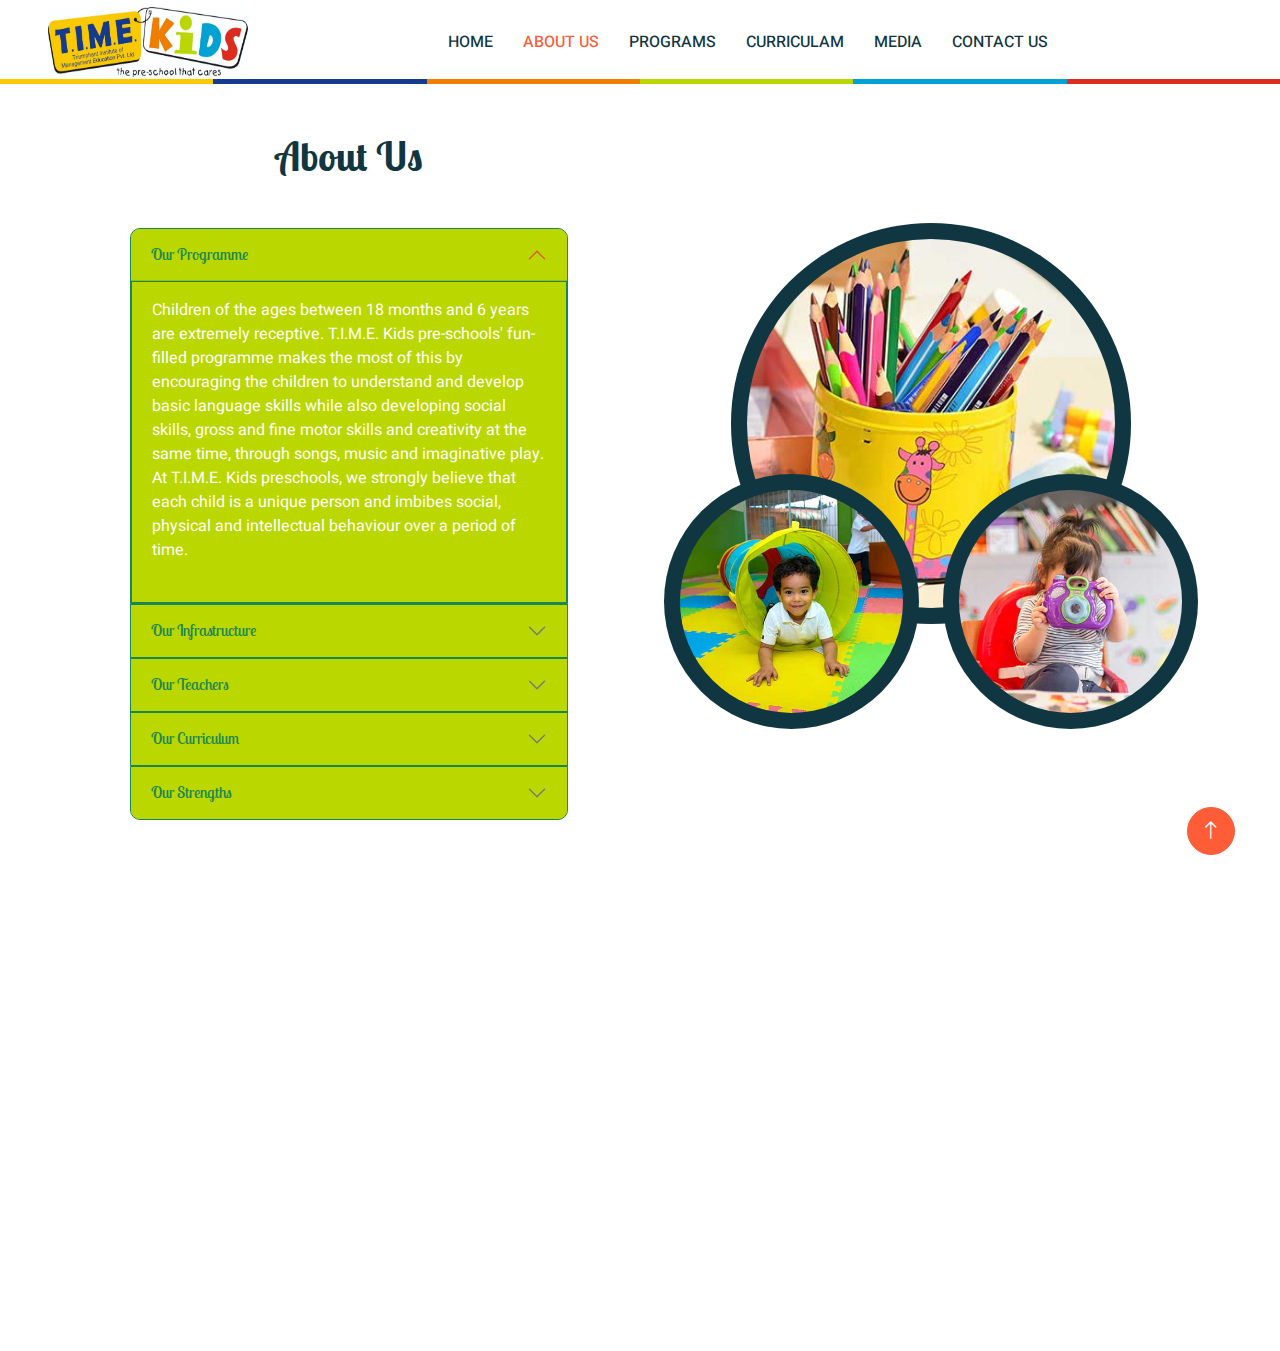
==== about.html @ 0bc4f956 "first commit" ====
<!DOCTYPE html>
<html lang="en">

<head>
    <meta charset="utf-8">
    <title>Time Kids</title>
    <meta content="width=device-width, initial-scale=1.0" name="viewport">
    <meta content="" name="keywords">
    <meta content="" name="description">

    <!-- Favicon -->
    <link href="img/favicon.ico" rel="icon">

    <!-- Google Web Fonts -->
    <link rel="preconnect" href="https://fonts.googleapis.com">
    <link rel="preconnect" href="https://fonts.gstatic.com" crossorigin>
    <link href="https://fonts.googleapis.com/css2?family=Heebo:wght@400;500;600&family=Inter:wght@600&family=Lobster+Two:wght@700&display=swap" rel="stylesheet">
    
    <!-- Icon Font Stylesheet -->
    <link href="https://cdnjs.cloudflare.com/ajax/libs/font-awesome/5.10.0/css/all.min.css" rel="stylesheet">
    <link href="https://cdn.jsdelivr.net/npm/bootstrap-icons@1.4.1/font/bootstrap-icons.css" rel="stylesheet">

    <!-- Libraries Stylesheet -->
    <link href="lib/animate/animate.min.css" rel="stylesheet">
    <link href="lib/owlcarousel/assets/owl.carousel.min.css" rel="stylesheet">

    <!-- Customized Bootstrap Stylesheet -->
    <link href="css/bootstrap.min.css" rel="stylesheet">

    <!-- Template Stylesheet -->
    <link href="css/style.css" rel="stylesheet">
</head>

<body>
    <div class="container-xxl bg-white p-0">
        <!-- Spinner Start -->
        <div id="spinner" class="show bg-white position-fixed translate-middle w-100 vh-100 top-50 start-50 d-flex align-items-center justify-content-center">
            <div class="spinner-border text-primary" style="width: 3rem; height: 3rem;" role="status">
                <span class="sr-only">Loading...</span>
            </div>
        </div>
        <!-- Spinner End -->


        <!-- Navbar Start -->
        <nav class="navbar navbar-expand-lg bg-white navbar-light sticky-top px-4 px-lg-5 py-lg-0" 
        style="border-bottom: 0px solid transparent; 
       background-image: linear-gradient(to right, 
           #fac900 0%, 
           #fac900 16.67%, 
           #153b8e 16.67%, 
           #153b8e 33.34%, 
           #f07e01 33.34%, 
           #f07e01 50%, 
           #bad700 50%, 
           #bad700 66.67%, 
           #00a2d3 66.67%, 
           #00a2d3 83.34%, 
           #dc2c1d 83.34%, 
           #dc2c1d 100%);
       background-size: 100% 5px; 
       background-position: bottom; 
       background-repeat: no-repeat;"
 >
            <a href="index.html" class="navbar-brand">
                <h1 class="m-0 text-primary"><i><img src="./img/images/logo.png" style="height: 70px;width: 200px;"    /></i></h1>
            </a>
            <button type="button" class="navbar-toggler" data-bs-toggle="collapse" data-bs-target="#navbarCollapse">
                <span class="navbar-toggler-icon"></span>
            </button>
            <div class="collapse navbar-collapse" id="navbarCollapse">
                <div class="navbar-nav mx-auto">
                    <a href="index.html" class="nav-item nav-link">HOME</a>
                    <a href="about.html" class="nav-item nav-link active">ABOUT US</a>
                    <a href="appointment.html" class="nav-item nav-link">PROGRAMS</a>
                    <a href="classes.html" class="nav-item nav-link">CURRICULAM</a>
                    <a href="team.html" class="nav-item nav-link">MEDIA</a>
                    <a href="contact.html" class="nav-item nav-link">CONTACT US</a>
                </div>
            </div>
        </nav>
        <!-- Navbar End -->


        <!-- About Start -->
        <div class="container-xxl py-5 bg-white">
            <div class="container">
                <div class="row g-5 align-items-center">
                    <div class="col-lg-6 wow fadeInUp" data-wow-delay="0.1s">
                        <div class="text-center mx-auto mb-5 wow fadeInUp" data-wow-delay="0.1s" style="max-width: 600px;">
                            <h1 class="mb-4">About Us</h1>
                        </div>
                        <div class="container mt-3">
                            <!-- Accordion Section -->
                            <div id="accordion">
                                <!-- Our Programme -->
                                <div class="accordion-item" style="background-color: #bad700;border: 1px solid #198754;">
                                    <h2 class="accordion-header" id="headingProgramme">
                                        <button class="accordion-button" style="background-color: #bad700; color: #198754;" type="button" data-bs-toggle="collapse" data-bs-target="#collapseProgramme" aria-expanded="true" aria-controls="collapseProgramme">
                                            Our Programme
                                        </button>
                                    </h2>
                                    <div id="collapseProgramme" class="accordion-collapse collapse show" style="background-color: #bad700;border: 1px solid #198754;" aria-labelledby="headingProgramme" data-bs-parent="#accordion">
                                        <div class="accordion-body text-white">
                                            Children of the ages between 18 months and 6 years are extremely receptive. T.I.M.E. Kids pre-schools' fun-filled programme makes the most of this by encouraging the children to understand and develop basic language skills while also developing social skills, gross and fine motor skills and creativity at the same time, through songs, music and imaginative play. At T.I.M.E. Kids preschools, we strongly believe that each child is a unique person and imbibes social, physical and intellectual behaviour over a period of time.                                            <br><br>
                                            <!-- <div class="text-center">
                                                <img src="img/classes-1.jpg" alt="Programme Image" class="img-fluid rounded" style="max-width: 100%; height: auto;">
                                            </div> -->
                                        </div>
                                    </div>
                                </div>
                        
                                <!-- Our Infrastructure -->
                                <div class="accordion-item" style="background-color: #bad700;border: 1px solid #198754;">
                                    <h2 class="accordion-header" id="headingOne">
                                        <button class="accordion-button collapsed" style="background-color: #bad700; color: #198754;" type="button" data-bs-toggle="collapse" data-bs-target="#collapseOne" aria-expanded="false" aria-controls="collapseOne">
                                            Our Infrastructure
                                        </button>
                                    </h2>
                                    <div id="collapseOne" class="accordion-collapse collapse" style="background-color: #bad700;border: 1px solid #198754;" aria-labelledby="headingOne" data-bs-parent="#accordion">
                                        <div class="accordion-body text-white">
                                            <strong> INFRASTRUCTURE - A BIRD'S-EYE VIEW </strong>
                                            <br></br>
                                            Infrastructure at our play schools has been specially designed to suit the young, bouncy and eager preschoolers, keeping in mind their inquisitive and explorative nature. The arrangements at our play schools promote learning through, and with, fun and cheer. The bright facade of our play school buildings and the clean, colorful interiors combine in creating the perfect atmosphere for the children to 'react' in and pick up the basic skills. At our play schools, there are no formal classrooms, just thematic rooms like an aqua room, audio-visual room, art and craft room and so on. The role play room is particularly useful in enhancing life skills in small children. The rooms are well stocked, with non-toxic toys and equipment, as per the theme and learning objective of each particular room. The outdoor play area at our play schools include a splash pool and a mud pit, prime examples of 'learn while you have fun'. Children learn to co-exist and share, as well as to enhance gross motor skills thereby making this an ideal fun learning place for the children.                                        </div>
                                    </div>
                                </div>
                        
                                <!-- Our Teachers -->
                                <div class="accordion-item" style="background-color: #bad700;border: 1px solid #198754;">
                                    <h2 class="accordion-header" id="headingTwo">
                                        <button class="accordion-button collapsed" style="background-color: #bad700; color: #198754;" type="button" data-bs-toggle="collapse" data-bs-target="#collapseTwo" aria-expanded="false" aria-controls="collapseTwo">
                                            Our Teachers
                                        </button>
                                    </h2>
                                    <div id="collapseTwo" class="accordion-collapse collapse" style="background-color: #bad700;border: 1px solid #198754;" aria-labelledby="headingTwo" data-bs-parent="#accordion">
                                        <div class="accordion-body text-white">
                                            Teachers and care givers at our play schools are dedicated, experienced and motivated to provide all-round development to the child. They embrace the view that each child is a unique person with an individual pattern and timing of social, emotional, physical, and intellectual development.                                        </div>
                                    </div>
                                </div>
                        
                                <!-- Our Curriculum -->
                                <div class="accordion-item" style="background-color: #bad700;border: 1px solid #198754;">
                                    <h2 class="accordion-header" id="headingThree">
                                        <button class="accordion-button collapsed" style="background-color: #bad700; color: #198754;" type="button" data-bs-toggle="collapse" data-bs-target="#collapseThree" aria-expanded="false" aria-controls="collapseThree">
                                            Our Curriculum
                                        </button>
                                    </h2>
                                    <div id="collapseThree" class="accordion-collapse collapse" style="background-color: #bad700;border: 1px solid #198754;" aria-labelledby="headingThree" data-bs-parent="#accordion">
                                        <div class="accordion-body text-white">
                                            The curriculum and activities at T.I.M.E. Kids have been designed to develop inquiring minds and healthy bodies. These include:
                                            <br></br>
                                            <strong> Sensorial activities: </strong> encourage children to use their senses to explore the world around them. Fake Watches Swiss Replica Watches Patek Philippe Replica
                                            <br></br>
                                            <strong> Language Concepts: </strong> help children develop a love for books and reading and develop pre-writing and writing skills through the use of stories and themes.
                                            <br></br>
                                            <strong> Numerical Concepts: </strong> which are taught through a hands-on, practical approach so that fundamental concepts are properly understood. Play-based learning activities: such as dramatic play, creative play and play with sand and water.
                                            <br></br>
                                            <strong> Science and nature studies: </strong> provide children with an opportunity to make their own investigations and carry out simple experiments. Replica Patek Philippe replica watches replica watches
                                            <br></br>
                                            <strong> Creative activities: </strong> help our students develop their creative side through different art and craft media, through music and drama. Physical development activities: help in the development of strength, balance, stamina and co-ordination.                                        </div>
                                    </div>
                                </div>
                        
                                <!-- Our Strengths -->
                                <div class="accordion-item" style="background-color: #bad700;border: 1px solid #198754;">
                                    <h2 class="accordion-header" id="headingFour">
                                        <button class="accordion-button collapsed" style="background-color: #bad700; color: #198754;" type="button" data-bs-toggle="collapse" data-bs-target="#collapseFour" aria-expanded="false" aria-controls="collapseFour">
                                            Our Strengths
                                        </button>
                                    </h2>
                                    <div id="collapseFour" class="accordion-collapse collapse" style="background-color: #bad700;border: 1px solid #198754;" aria-labelledby="headingFour" data-bs-parent="#accordion">
                                        <div class="accordion-body text-white">
                                            <ul>
                                                <li>All learning activities at our pre-schools are presented through play</li>
                                                <li>Trained and motivated teachers and other personnel</li>
                                                <li>Safe and fun-filled environment</li>
                                                <li>Educational aids and play equipment of international quality</li>
                                                <li>Comprehensive orientation of teachers to maintain standard teaching methodology at all our pre-schools</li>
                                                <li>Periodic inspection of hygiene and safety and personnel at each pre-school centre</li>
                                                <li>Pleasant indoors</li>
                                                <li>Large outdoors</li>
                                                <li>Provision for transfer of a student from one pre-school centre to another within the city</li>
                                                <li>Our pre-school centers to open in major cities across India</li>
                                            </ul>
                                            <strong> Our GOAL at T.I.M.E. Kids pre-schools is to provide interaction and experiences to help kids to: </strong>
                                            <ul>
                                                <li>Develop socially, emotionally, physically, and cognitively</li>
                                                <li>Develop problem-solving skills</li>
                                                <li>Develop conflict resolution skills</li>
                                                <li>Be a responsible member of the community</li>
                                            </ul>                                              
                                        </div>
                                    </div>
                                </div>
                            </div>
                        </div>                        
                    </div>
                    <div class="col-lg-6 about-img wow fadeInUp" data-wow-delay="0.5s">
                        <div class="row">
                            <div class="col-12 text-center">
                                <img class="img-fluid w-75 rounded-circle bg-dark p-3" src="img/classes-1.jpg" alt="">
                            </div>
                            <div class="col-6 text-start" style="margin-top: -150px;">
                                <img class="img-fluid w-100 rounded-circle bg-dark p-3" src="img/about-2.jpg" alt="">
                            </div>
                            <div class="col-6 text-end" style="margin-top: -150px;">
                                <img class="img-fluid w-100 rounded-circle bg-dark p-3" src="img/about-3.jpg" alt="">
                            </div>
                        </div>
                    </div>
                </div>
            </div>
        </div>
        <!-- About End -->


        <!-- Footer Start -->
        <div class="container-fluid bg-dark text-white-50 footer pt-5 mt-5 wow fadeIn" data-wow-delay="0.1s">
            <div class="container py-5">
                <div class="row g-9">
                    <div class="col-lg-5 col-md-6">
                        <h3 class="text-white mb-4">Get In Touch</h3>
                        <p class="mb-2"><i class="fa fa-map-marker-alt me-3"></i>D.No 2/724, MM Nagar, Mookandapalli</p>
                        <p class="mb-2"><i class="fa fa-phone-alt me-3"></i>+91 9952611511</p>
                        <p class="mb-2"><i class="fa fa-envelope me-3"></i>timekidsmathigiri@gmail.com</p>
                        <div class="d-flex pt-2">
                            <a class="btn btn-outline-light btn-social" href=""><i class="fab fa-twitter"></i></a>
                            <a class="btn btn-outline-light btn-social" href=""><i class="fab fa-facebook-f"></i></a>
                            <a class="btn btn-outline-light btn-social" href=""><i class="fab fa-youtube"></i></a>
                            <a class="btn btn-outline-light btn-social" href=""><i class="fab fa-linkedin-in"></i></a>
                        </div>
                    </div>
                    <div class="col-lg-3 col-md-6">
                        <h3 class="text-white mb-4">Quick Links</h3>
                        <a class="btn btn-link text-white-50" href="">About Us</a>
                        <a class="btn btn-link text-white-50" href="">Contact Us</a>
                        <a class="btn btn-link text-white-50" href="">Our Services</a>
                        <a class="btn btn-link text-white-50" href="">Privacy Policy</a>
                        <a class="btn btn-link text-white-50" href="">Terms & Condition</a>
                    </div>
                    <div class="col-lg-3 col-md-6">
                        <h3 class="text-white mb-4">Photo Gallery</h3>
                        <div class="row g-2 pt-2">
                            <div class="col-4">
                                <img class="img-fluid rounded bg-light p-1" src="img/images/photo1.png" alt="">
                            </div>
                            <div class="col-4">
                                <img class="img-fluid rounded bg-light p-1" src="img/images/photo2.png" alt="">
                            </div>
                            <div class="col-4">
                                <img class="img-fluid rounded bg-light p-1" src="img/images/photo3.png" alt="">
                            </div>
                            <div class="col-4">
                                <img class="img-fluid rounded bg-light p-1" src="img/images/photo4.png" alt="">
                            </div>
                            <div class="col-4">
                                <img class="img-fluid rounded bg-light p-1" src="img/images/photo5.png" alt="">
                            </div>
                            <div class="col-4">
                                <img class="img-fluid rounded bg-light p-1" src="img/images/photo6.jpg" alt="">
                            </div>
                        </div>
                    </div>
                </div>
            </div>
            <div class="container">
                <div class="copyright">
                    <div class="row">
                        <div class="col-md-6 text-center text-md-start mb-3 mb-md-0">
                            &copy; <a class="border-bottom" href="#">Time Kids</a>, All Right Reserved. 
                        </div>
                    </div>
                </div>
            </div>
        </div>
        <!-- Footer End -->


        <!-- Back to Top -->
        <a href="#" class="btn btn-lg btn-primary btn-lg-square back-to-top"><i class="bi bi-arrow-up"></i></a>
    </div>

    <!-- JavaScript Libraries -->
    <script src="https://code.jquery.com/jquery-3.4.1.min.js"></script>
    <script src="https://cdn.jsdelivr.net/npm/bootstrap@5.0.0/dist/js/bootstrap.bundle.min.js"></script>
    <script src="lib/wow/wow.min.js"></script>
    <script src="lib/easing/easing.min.js"></script>
    <script src="lib/waypoints/waypoints.min.js"></script>
    <script src="lib/owlcarousel/owl.carousel.min.js"></script>
    <script src="https://cdn.jsdelivr.net/npm/@popperjs/core@2.9.2/dist/umd/popper.min.js"></script>
    <script src="https://cdn.jsdelivr.net/npm/bootstrap@5.1.3/dist/js/bootstrap.min.js"></script>


    <!-- Template Javascript -->
    <script src="js/main.js"></script>
    <script>
        function toggleContent() {
        const additionalContent = document.getElementById('additionalContent');
        const button = document.getElementById('viewMoreButton');

        // Check if the additional content is currently hidden
        if (additionalContent.classList.contains('hidden')) {
            additionalContent.classList.remove('hidden'); // Show the content
            button.textContent = 'View Less'; // Change button text
        } else {
            additionalContent.classList.add('hidden'); // Hide the content
            button.textContent = 'View More'; // Change button text
        }
    }
    </script>
</body>

</html>
---- css/style.css ----
/********** Template CSS **********/
:root {
    --primary: #FE5D37;
    --light: #FFF5F3;
    --dark: #103741;
}

.back-to-top {
    position: fixed;
    display: none;
    right: 45px;
    bottom: 45px;
    z-index: 99;
}



.hidden {
    display: none;
}


.video-gallery-container {
    max-width: 1200px;
    margin: 0 auto;
    padding: 20px;
    text-align: center;
    background-color: #ffe8a1; /* Light yellow background */
    border-radius: 12px;
    border: 5px solid #f39c12; /* Fun orange border */
    box-shadow: 0 8px 16px rgba(0, 0, 0, 0.1); /* Slight shadow to make it pop */
}



.video-gallery-containerr {
    max-width: 1200px;
    margin: 0 auto;
    padding: 20px;
    text-align: center;
    background-color:#153b8e;
    border-radius: 12px;
    border: 5px solid #3498db;
    box-shadow: 0 8px 16px rgba(0, 0, 0, 0.1);
}

.video-gallery-container h2 {
    font-size: 2.5rem;
    color: #e74c3c; /* Bold red title */
    margin-bottom: 20px;
    text-shadow: 2px 2px 4px rgba(0, 0, 0, 0.1); /* Subtle text shadow */
}

.video-grid {
    display: grid;
    grid-template-columns: repeat(auto-fit, minmax(250px, 1fr));
    gap: 20px;
    margin-top: 20px;
}

.video-item {
    position: relative;
    background-color: #ecf0f1; /* Light gray background for each video */
    border-radius: 12px;
    border: 5px solid #3498db; /* Fun blue border */
    box-shadow: 0 6px 12px rgba(0, 0, 0, 0.2); /* Slight shadow */
    transition: transform 0.3s ease, background-color 0.3s ease;
}

.video-item:hover {
    transform: scale(1.05);
    background-color: #e67e22; /* Orange background on hover */
    border-color: #e74c3c; /* Change border to red on hover */
}

video {
    width: 100%;
    height: auto; /* Ensures the height adjusts based on the video */
    display: block;
    border-radius: 8px;
    border: 3px solid #2ecc71; /* Green border around videos */
}

@media (max-width: 768px) {
    .video-grid {
        grid-template-columns: 1fr; /* Single column on smaller screens */
    }
}

@media (max-width: 480px) {
    .video-gallery-container h2 {
        font-size: 1.8rem;
    }
}


.nursery-section {
    background-image: url('../img/images/homebgg.jpeg');
    background-size: cover;
    background-position: center;
    background-repeat: no-repeat;
    display: flex;
    align-items: center;
    justify-content: flex-start;
    padding: 40px;
    height: 400px;
    border-radius: 10px;
    position: relative;
    color: white;
    text-shadow: 1px 1px 2px rgba(0, 0, 0, 0.8);
}

.content {
    max-width: 400px;
    background-color: rgba(0, 0, 0, 0.5);
    padding: 20px;
    border-radius: 10px;
}

.content h1 {
    font-size: 2.5rem;
    font-weight: bold;
    margin-bottom: 10px;
}

.content p {
    font-size: 1.2rem;
    margin-bottom: 20px;
}

.learn-more-btn {
    background-color: #F2675B;
    color: white;
    padding: 10px 20px;
    text-decoration: none;
    border-radius: 5px;
    font-size: 1.2rem;
}

/* Responsive styling */
@media (max-width: 768px) {
    .nursery-section {
        height: auto;
        padding: 20px;
    }

    .content h1 {
        font-size: 2rem;
    }

    .content p {
        font-size: 1rem;
    }

    .learn-more-btn {
        font-size: 1rem;
    }
}
@media (max-width: 768px) {
    .accordion-button {
        font-size: 1.1rem;
    }

    .col-lg-8, .col-lg-4 {
        text-align: center;
    }

    h1 {
        font-size: 1.8rem;
    }

    p {
        font-size: 1rem;
    }

    img {
        margin: 0 auto;
    }
}

.responsive-media-container {
    display: flex;
    flex-wrap: wrap;
    justify-content: center;
    align-items: stretch; /* Ensure both items have the same height */
    margin: 20px;
}

.media-item {
    flex: 1 1 50%; /* Default to 50% width on larger screens */
    padding: 10px;
}

.media-item img, 
.media-item video {
    width: 100%;
    height: 100%; /* Make them occupy the same height */
    object-fit: cover; /* Ensure aspect ratio is maintained */
    border-radius: 8px; /* Rounded corners for a polished look */
}

/* Responsive layout for mobile view */
@media (max-width: 768px) {
    .responsive-media-container {
        flex-direction: column; /* Stack items vertically */
    }

    .media-item {
        flex: 1 1 100%; /* Allow full width on mobile */
    }

    .media-item img, 
    .media-item video {
        height: auto; /* Allow natural height for mobile view */
    }
}

/*** Spinner ***/
#spinner {
    opacity: 0;
    visibility: hidden;
    transition: opacity .5s ease-out, visibility 0s linear .5s;
    z-index: 99999;
}

#spinner.show {
    transition: opacity .5s ease-out, visibility 0s linear 0s;
    visibility: visible;
    opacity: 1;
}


/*** Button ***/
.btn {
    font-weight: 500;
    transition: .5s;
}

.btn.btn-primary {
    color: #FFFFFF;
}

.btn-square {
    width: 38px;
    height: 38px;
}

.btn-sm-square {
    width: 32px;
    height: 32px;
}

.btn-lg-square {
    width: 48px;
    height: 48px;
}

.btn-square,
.btn-sm-square,
.btn-lg-square {
    padding: 0;
    display: flex;
    align-items: center;
    justify-content: center;
    font-weight: normal;
    border-radius: 50px;
}


/*** Heading ***/
h1,
h2,
h3,
h4,
.h1,
.h2,
.h3,
.h4,
.display-1,
.display-2,
.display-3,
.display-4,
.display-5,
.display-6 {
    font-family: 'Lobster Two', cursive;
    font-weight: 700;
}

h5,
h6,
.h5,
.h6 {
    font-weight: 600;
}

.font-secondary {
    font-family: 'Lobster Two', cursive;
}


/*** Navbar ***/
.navbar .navbar-nav .nav-link {
    padding: 30px 15px;
    color: var(--dark);
    font-weight: 500;
    outline: none;
}

.navbar .navbar-nav .nav-link:hover,
.navbar .navbar-nav .nav-link.active {
    color: var(--primary);
}

.navbar.sticky-top {
    top: -100px;
    transition: .5s;
}

.navbar .dropdown-toggle::after {
    border: none;
    content: "\f107";
    font-family: "Font Awesome 5 Free";
    font-weight: 900;
    vertical-align: middle;
    margin-left: 5px;
    transition: .5s;
}

.navbar .dropdown-toggle[aria-expanded=true]::after {
    transform: rotate(-180deg);
}

@media (max-width: 991.98px) {
    .navbar .navbar-nav .nav-link  {
        margin-right: 0;
        padding: 10px 0;
    }

    .navbar .navbar-nav {
        margin-top: 15px;
        border-top: 1px solid #EEEEEE;
    }
}

@media (min-width: 992px) {
    .navbar .nav-item .dropdown-menu {
        display: block;
        top: calc(100% - 15px);
        margin-top: 0;
        opacity: 0;
        visibility: hidden;
        transition: .5s;
        
    }

    .navbar .nav-item:hover .dropdown-menu {
        top: 100%;
        visibility: visible;
        transition: .5s;
        opacity: 1;
    }
}


/*** Header ***/
.header-carousel::before,
.header-carousel::after,
.page-header::before,
.page-header::after {
    position: absolute;
    content: "";
    width: 100%;
    height: 10px;
    top: 0;
    left: 0;
    background: url(../img/bg-header-top.png) center center repeat-x;
    z-index: 1;
}

.header-carousel::after,
.page-header::after {
    height: 19px;
    top: auto;
    bottom: 0;
    background: url(../img/bg-header-bottom.png) center center repeat-x;
}

@media (max-width: 768px) {
    .header-carousel .owl-carousel-item {
        position: relative;
        min-height: 500px;
    }
    
    .header-carousel .owl-carousel-item img {
        position: absolute;
        width: 100%;
        height: 100%;
        object-fit: cover;
    }

    .header-carousel .owl-carousel-item p {
        font-size: 16px !important;
        font-weight: 400 !important;
    }

    .header-carousel .owl-carousel-item h1 {
        font-size: 30px;
        font-weight: 600;
    }
}

.header-carousel .owl-nav {
    position: absolute;
    top: 50%;
    right: 8%;
    transform: translateY(-50%);
    display: flex;
    flex-direction: column;
}

.header-carousel .owl-nav .owl-prev,
.header-carousel .owl-nav .owl-next {
    margin: 7px 0;
    width: 45px;
    height: 45px;
    display: flex;
    align-items: center;
    justify-content: center;
    color: #FFFFFF;
    background: transparent;
    border: 1px solid #FFFFFF;
    border-radius: 45px;
    font-size: 22px;
    transition: .5s;
}



/*** Facility ***/
.facility-item .facility-icon {
    position: relative;
    margin: 0 auto;
    width: 100px;
    height: 100px;
    border-radius: 100px;
    display: flex;
    align-items: center;
    justify-content: center;
}

.facility-item .facility-icon::before {
    position: absolute;
    content: "";
    width: 100%;
    height: 100%;
    top: 0;
    left: 0;
    transition: .5s;
    z-index: 1;
}

.facility-item .facility-icon span {
    position: absolute;
    content: "";
    width: 15px;
    height: 30px;
    top: 0;
    left: 0;
    border-radius: 50%;
}

.facility-item .facility-icon span:last-child {
    left: auto;
    right: 0;
}

.facility-item .facility-icon i {
    position: relative;
    z-index: 2;
}

.facility-item .facility-text {
    position: relative;
    min-height: 250px;
    padding: 30px;
    border-radius: 100%;
    display: flex;
    text-align: center;
    justify-content: center;
    flex-direction: column;
}

.facility-item .facility-text::before {
    position: absolute;
    content: "";
    width: 100%;
    height: 100%;
    top: 0;
    left: 0;
    transition: .5s;
    z-index: 1;
}

.facility-item .facility-text * {
    position: relative;
    z-index: 2;
}

.facility-item:hover .facility-icon::before,
.facility-item:hover .facility-text::before {
    background: transparent;
}

.facility-item * {
    transition: .5s;
}

.facility-item:hover * {
    color: #FFFFFF !important;
}


/*** About ***/
.about-img img {
    transition: .5s;
}

.about-img img:hover {
    background: var(--primary) !important;
}


/*** Classes ***/
.classes-item {
    transition: .5s;
}

.classes-item:hover {
    margin-top: -10px;
}


/*** Team ***/
.team-item .team-text {
    position: absolute;
    width: 250px;
    height: 250px;
    bottom: 0;
    right: 0;
    display: flex;
    align-items: center;
    justify-content: center;
    flex-direction: column;
    background: #FFFFFF;
    border: 17px solid var(--light);
    border-radius: 250px;
    transition: .5s;
}

.team-item:hover .team-text {
    border-color: var(--primary);
}


/*** Testimonial ***/
.testimonial-carousel {
    padding-left: 1.5rem;
    padding-right: 1.5rem;
}

@media (min-width: 576px) {
    .testimonial-carousel {
        padding-left: 4rem;
        padding-right: 4rem;
    }
}

.testimonial-carousel .testimonial-item .border {
    border: 1px dashed rgba(0, 185, 142, .3) !important;
}

.testimonial-carousel .owl-nav {
    position: absolute;
    width: 100%;
    height: 45px;
    top: 50%;
    left: 0;
    transform: translateY(-50%);
    display: flex;
    justify-content: space-between;
    z-index: 1;
}

.testimonial-carousel .owl-nav .owl-prev,
.testimonial-carousel .owl-nav .owl-next {
    position: relative;
    width: 45px;
    height: 45px;
    display: flex;
    align-items: center;
    justify-content: center;
    color: #FFFFFF;
    background: var(--primary);
    border-radius: 45px;
    font-size: 20px;
    transition: .5s;
}

.testimonial-carousel .owl-nav .owl-prev:hover,
.testimonial-carousel .owl-nav .owl-next:hover {
    background: var(--dark);
}


/*** Footer ***/
.footer .btn.btn-social {
    margin-right: 5px;
    width: 45px;
    height: 45px;
    display: flex;
    align-items: center;
    justify-content: center;
    color: #FFFFFF;
    border: 1px solid rgba(255,255,255,0.5);
    border-radius: 45px;
    transition: .3s;
}

.footer .btn.btn-social:hover {
    border-color: var(--primary);
    background: var(--primary);
}

.footer .btn.btn-link {
    display: block;
    margin-bottom: 5px;
    padding: 0;
    text-align: left;
    font-size: 16px;
    font-weight: normal;
    text-transform: capitalize;
    transition: .3s;
}

.footer .btn.btn-link::before {
    position: relative;
    content: "\f105";
    font-family: "Font Awesome 5 Free";
    font-weight: 900;
    margin-right: 10px;
}

.footer .btn.btn-link:hover {
    color: var(--primary) !important;
    letter-spacing: 1px;
    box-shadow: none;
}

.footer .form-control {
    border-color: rgba(255,255,255,0.5);
}

.footer .copyright {
    padding: 25px 0;
    font-size: 15px;
    border-top: 1px solid rgba(256, 256, 256, .1);
}

.footer .copyright a {
    color: #FFFFFF;
}

.footer .footer-menu a {
    margin-right: 15px;
    padding-right: 15px;
    border-right: 1px solid rgba(255, 255, 255, .1);
}

.footer .copyright a:hover,
.footer .footer-menu a:hover {
    color: var(--primary) !important;
}

.footer .footer-menu a:last-child {
    margin-right: 0;
    padding-right: 0;
    border-right: none;
}
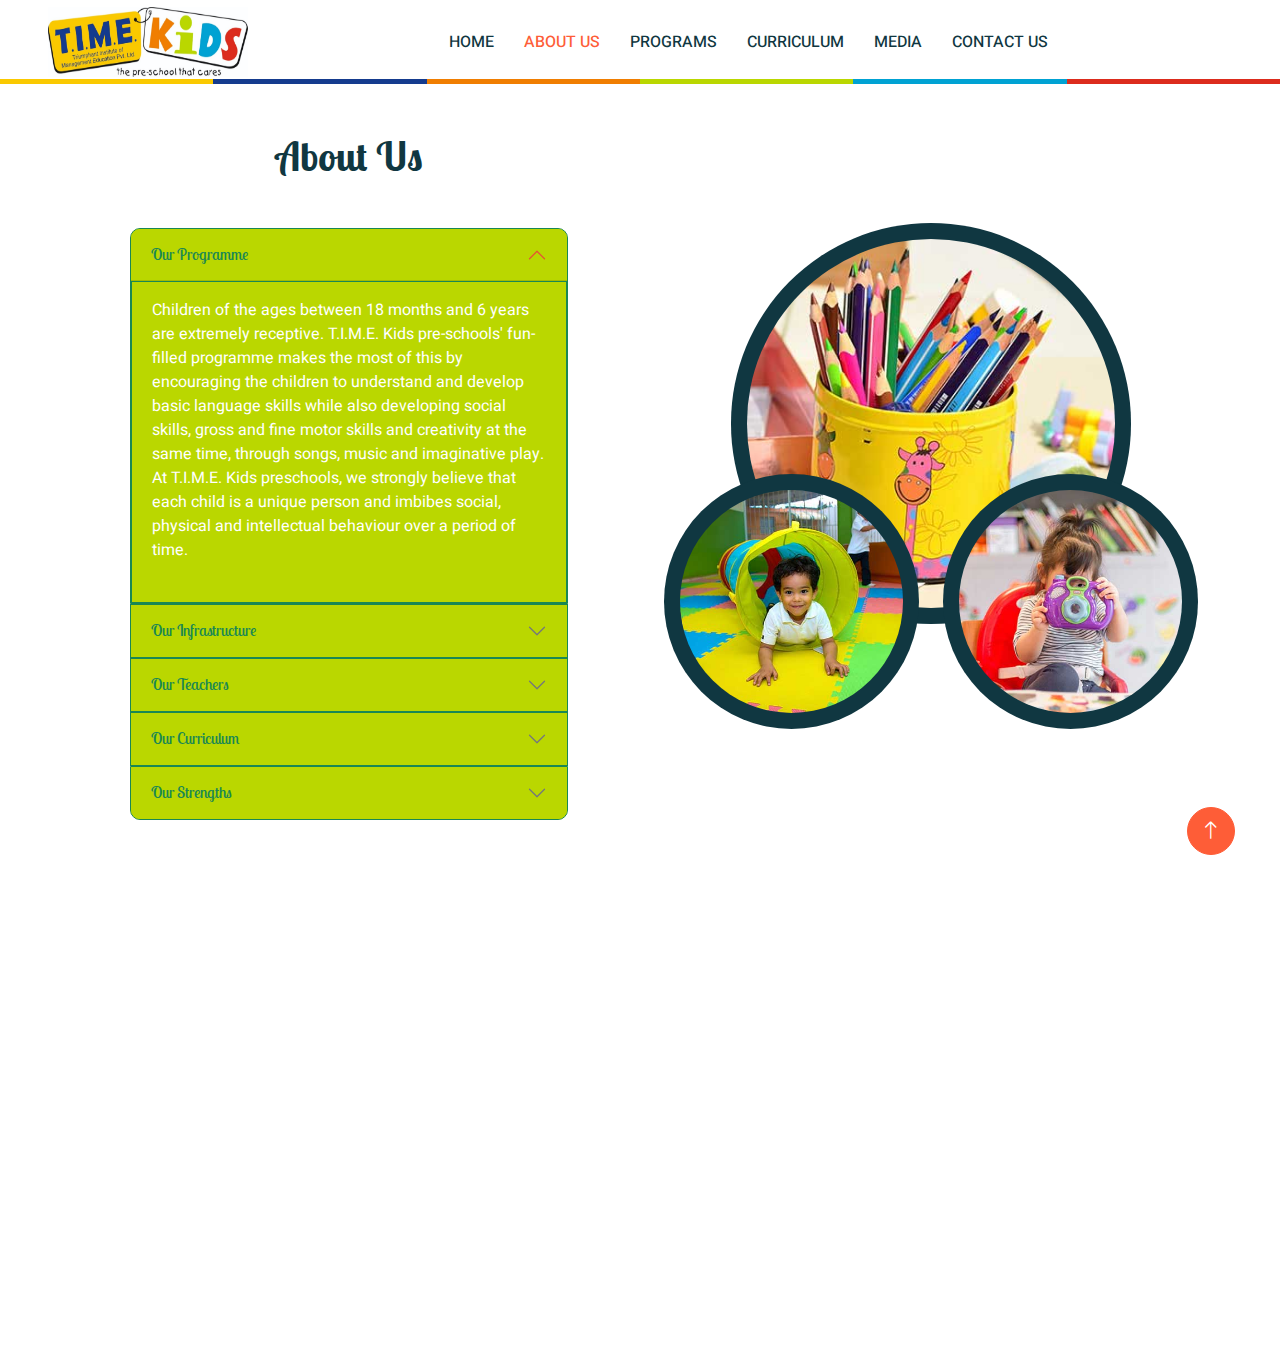
==== commit 0e359b61: "first commit" ====
--- a/about.html
+++ b/about.html
@@ -73,7 +73,7 @@
                     <a href="index.html" class="nav-item nav-link">HOME</a>
                     <a href="about.html" class="nav-item nav-link active">ABOUT US</a>
                     <a href="appointment.html" class="nav-item nav-link">PROGRAMS</a>
-                    <a href="classes.html" class="nav-item nav-link">CURRICULAM</a>
+                    <a href="classes.html" class="nav-item nav-link">CURRICULUM</a>
                     <a href="team.html" class="nav-item nav-link">MEDIA</a>
                     <a href="contact.html" class="nav-item nav-link">CONTACT US</a>
                 </div>
@@ -232,11 +232,11 @@
                     </div>
                     <div class="col-lg-3 col-md-6">
                         <h3 class="text-white mb-4">Quick Links</h3>
-                        <a class="btn btn-link text-white-50" href="">About Us</a>
-                        <a class="btn btn-link text-white-50" href="">Contact Us</a>
-                        <a class="btn btn-link text-white-50" href="">Our Services</a>
-                        <a class="btn btn-link text-white-50" href="">Privacy Policy</a>
-                        <a class="btn btn-link text-white-50" href="">Terms & Condition</a>
+                        <a class="btn btn-link text-white-50" href="about.html">About Us</a>
+                        <a class="btn btn-link text-white-50" href="contact.html">Contact Us</a>
+                        <a class="btn btn-link text-white-50" href="appointment.html">Our Programs</a>
+                        <a class="btn btn-link text-white-50" href="classes.html">Our Curriculam</a>
+                        <a class="btn btn-link text-white-50" href="team.html">Our Media</a>
                     </div>
                     <div class="col-lg-3 col-md-6">
                         <h3 class="text-white mb-4">Photo Gallery</h3>
@@ -267,7 +267,7 @@
                 <div class="copyright">
                     <div class="row">
                         <div class="col-md-6 text-center text-md-start mb-3 mb-md-0">
-                            &copy; <a class="border-bottom" href="#">Time Kids</a>, All Right Reserved. 
+                            &copy; <a class="border-bottom" href="#">Time Kids</a>, All Right Reserved. <span id="currentYear"></span>
                         </div>
                     </div>
                 </div>
@@ -308,6 +308,9 @@
         }
     }
     </script>
+    <script>
+        document.getElementById('currentYear').textContent = new Date().getFullYear();
+    </script>
 </body>
 
 </html>--- a/css/style.css
+++ b/css/style.css
@@ -19,6 +19,46 @@
     display: none;
 }
 
+.nav-text {
+    position: relative;
+    display: inline-block;
+    padding-bottom: 2px;
+}
+
+.nav-text::before {
+    content: "";
+    position: absolute;
+    width: 25%;
+    height: 2px;
+    bottom: 0;
+    left: 0;
+    background-color: currentColor;
+    transition: width 0.3s ease-in-out;
+}
+
+.nav-item:hover .nav-text::before {
+    width: 100%;
+}
+
+.nav-item.active .nav-text::before {
+    width: 100%;
+}
+
+.whatsapp-icon {
+    position: fixed;
+    bottom: 40px;
+    right: 110px;
+    width: 60px;
+    height: 60px;
+    z-index: 1000;
+}
+
+.whatsapp-icon img {
+    width: 100%;
+    height: 100%;
+    border-radius: 50%;
+    box-shadow: 0px 4px 8px rgba(0, 0, 0, 0.2);
+}
 
 .video-gallery-container {
     max-width: 1200px;
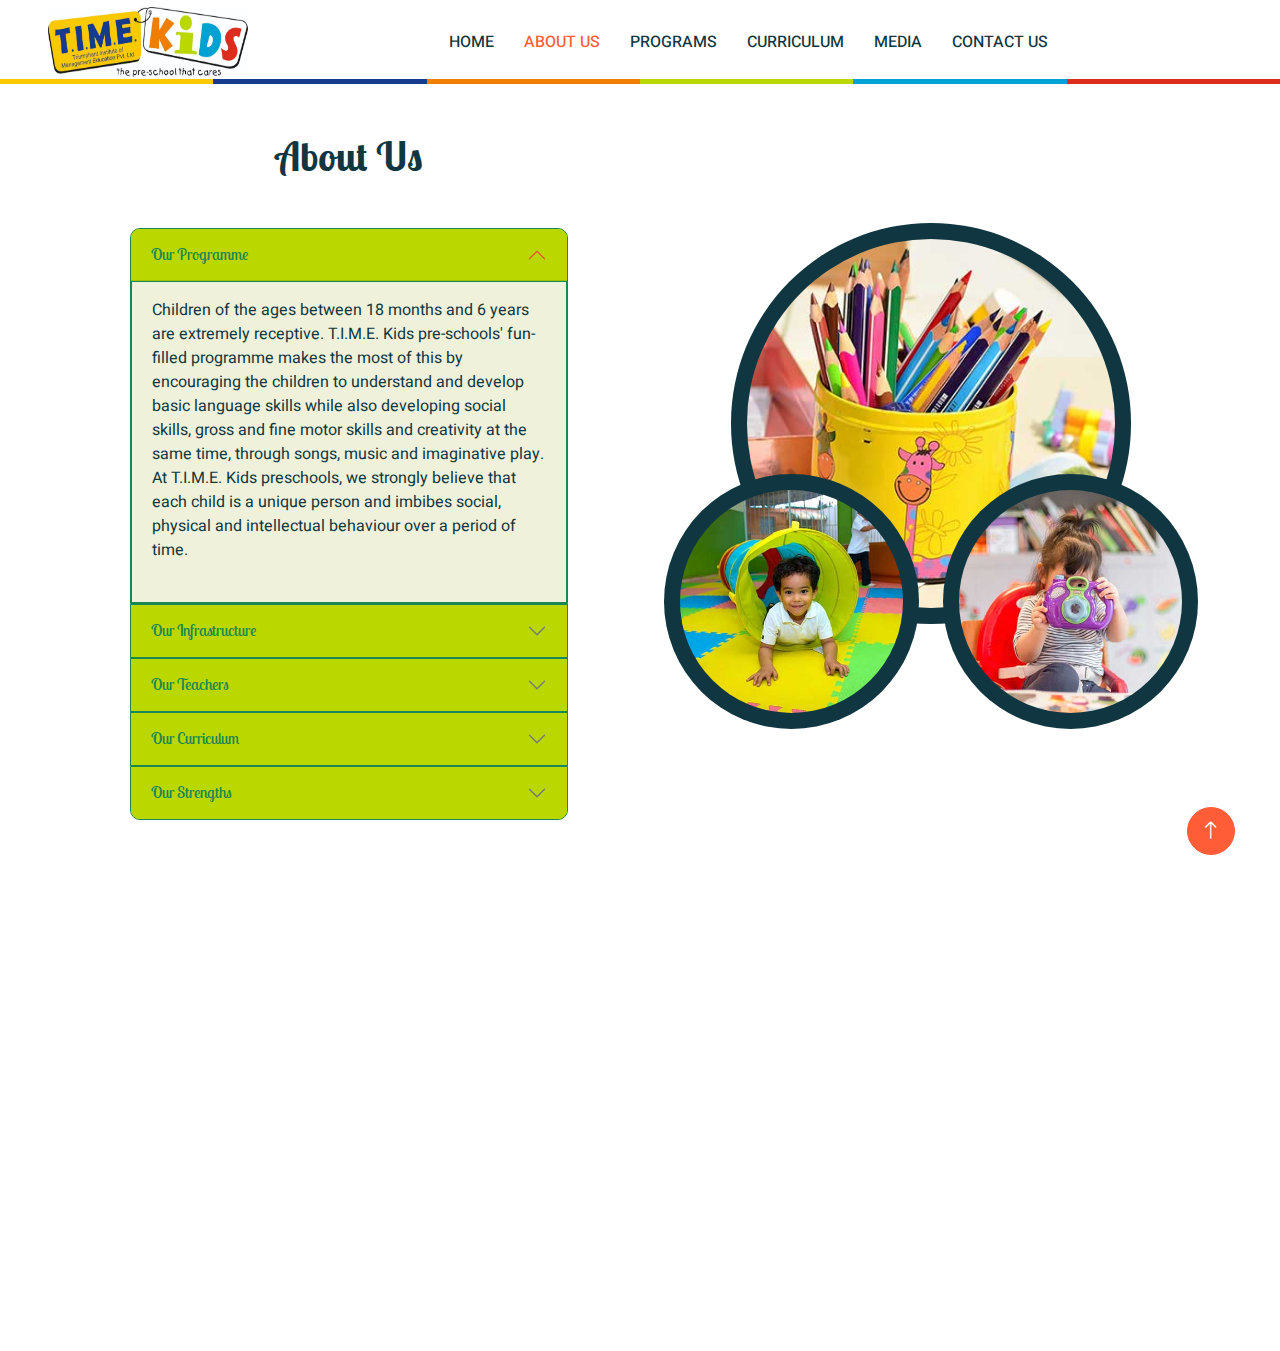
==== commit accd9409: "first commit" ====
--- a/about.html
+++ b/about.html
@@ -100,8 +100,8 @@
                                             Our Programme
                                         </button>
                                     </h2>
-                                    <div id="collapseProgramme" class="accordion-collapse collapse show" style="background-color: #bad700;border: 1px solid #198754;" aria-labelledby="headingProgramme" data-bs-parent="#accordion">
-                                        <div class="accordion-body text-white">
+                                    <div id="collapseProgramme" class="accordion-collapse collapse show" style="border: 1px solid #198754;" aria-labelledby="headingProgramme" data-bs-parent="#accordion">
+                                        <div class="accordion-body text-dark" style="background-color: #eff1da;">
                                             Children of the ages between 18 months and 6 years are extremely receptive. T.I.M.E. Kids pre-schools' fun-filled programme makes the most of this by encouraging the children to understand and develop basic language skills while also developing social skills, gross and fine motor skills and creativity at the same time, through songs, music and imaginative play. At T.I.M.E. Kids preschools, we strongly believe that each child is a unique person and imbibes social, physical and intellectual behaviour over a period of time.                                            <br><br>
                                             <!-- <div class="text-center">
                                                 <img src="img/classes-1.jpg" alt="Programme Image" class="img-fluid rounded" style="max-width: 100%; height: auto;">
@@ -118,7 +118,7 @@
                                         </button>
                                     </h2>
                                     <div id="collapseOne" class="accordion-collapse collapse" style="background-color: #bad700;border: 1px solid #198754;" aria-labelledby="headingOne" data-bs-parent="#accordion">
-                                        <div class="accordion-body text-white">
+                                        <div class="accordion-body text-dark" style="background-color: #eff1da;">
                                             <strong> INFRASTRUCTURE - A BIRD'S-EYE VIEW </strong>
                                             <br></br>
                                             Infrastructure at our play schools has been specially designed to suit the young, bouncy and eager preschoolers, keeping in mind their inquisitive and explorative nature. The arrangements at our play schools promote learning through, and with, fun and cheer. The bright facade of our play school buildings and the clean, colorful interiors combine in creating the perfect atmosphere for the children to 'react' in and pick up the basic skills. At our play schools, there are no formal classrooms, just thematic rooms like an aqua room, audio-visual room, art and craft room and so on. The role play room is particularly useful in enhancing life skills in small children. The rooms are well stocked, with non-toxic toys and equipment, as per the theme and learning objective of each particular room. The outdoor play area at our play schools include a splash pool and a mud pit, prime examples of 'learn while you have fun'. Children learn to co-exist and share, as well as to enhance gross motor skills thereby making this an ideal fun learning place for the children.                                        </div>
@@ -133,7 +133,7 @@
                                         </button>
                                     </h2>
                                     <div id="collapseTwo" class="accordion-collapse collapse" style="background-color: #bad700;border: 1px solid #198754;" aria-labelledby="headingTwo" data-bs-parent="#accordion">
-                                        <div class="accordion-body text-white">
+                                        <div class="accordion-body text-dark" style="background-color: #eff1da;">
                                             Teachers and care givers at our play schools are dedicated, experienced and motivated to provide all-round development to the child. They embrace the view that each child is a unique person with an individual pattern and timing of social, emotional, physical, and intellectual development.                                        </div>
                                     </div>
                                 </div>
@@ -146,10 +146,10 @@
                                         </button>
                                     </h2>
                                     <div id="collapseThree" class="accordion-collapse collapse" style="background-color: #bad700;border: 1px solid #198754;" aria-labelledby="headingThree" data-bs-parent="#accordion">
-                                        <div class="accordion-body text-white">
+                                        <div class="accordion-body text-dark" style="background-color: #eff1da;">
                                             The curriculum and activities at T.I.M.E. Kids have been designed to develop inquiring minds and healthy bodies. These include:
                                             <br></br>
-                                            <strong> Sensorial activities: </strong> encourage children to use their senses to explore the world around them. Fake Watches Swiss Replica Watches Patek Philippe Replica
+                                            <strong> Sensorial activities: </strong> encourage children to use their senses to explore the world around them.
                                             <br></br>
                                             <strong> Language Concepts: </strong> help children develop a love for books and reading and develop pre-writing and writing skills through the use of stories and themes.
                                             <br></br>
@@ -169,7 +169,7 @@
                                         </button>
                                     </h2>
                                     <div id="collapseFour" class="accordion-collapse collapse" style="background-color: #bad700;border: 1px solid #198754;" aria-labelledby="headingFour" data-bs-parent="#accordion">
-                                        <div class="accordion-body text-white">
+                                        <div class="accordion-body text-dark" style="background-color: #eff1da;">
                                             <ul>
                                                 <li>All learning activities at our pre-schools are presented through play</li>
                                                 <li>Trained and motivated teachers and other personnel</li>
@@ -235,7 +235,7 @@
                         <a class="btn btn-link text-white-50" href="about.html">About Us</a>
                         <a class="btn btn-link text-white-50" href="contact.html">Contact Us</a>
                         <a class="btn btn-link text-white-50" href="appointment.html">Our Programs</a>
-                        <a class="btn btn-link text-white-50" href="classes.html">Our Curriculam</a>
+                        <a class="btn btn-link text-white-50" href="classes.html">Our Curriculum</a>
                         <a class="btn btn-link text-white-50" href="team.html">Our Media</a>
                     </div>
                     <div class="col-lg-3 col-md-6">
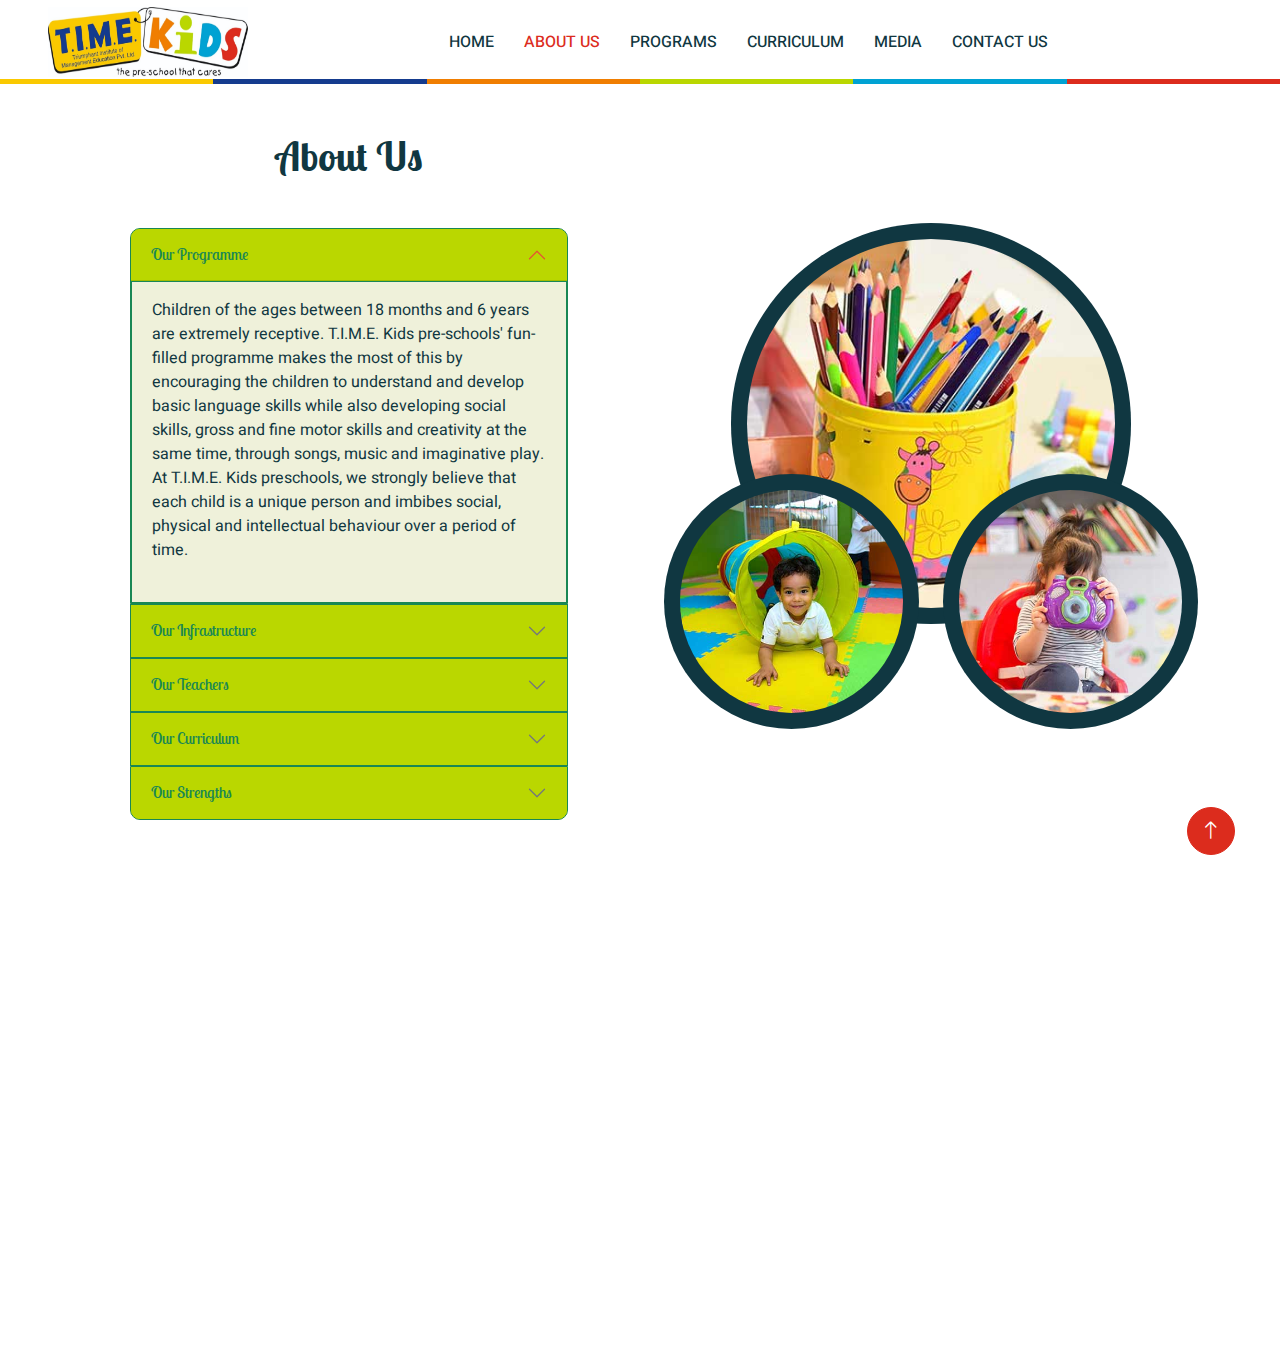
==== commit e1e70e6f: "first commit" ====
--- a/about.html
+++ b/about.html
@@ -155,7 +155,7 @@
                                             <br></br>
                                             <strong> Numerical Concepts: </strong> which are taught through a hands-on, practical approach so that fundamental concepts are properly understood. Play-based learning activities: such as dramatic play, creative play and play with sand and water.
                                             <br></br>
-                                            <strong> Science and nature studies: </strong> provide children with an opportunity to make their own investigations and carry out simple experiments. Replica Patek Philippe replica watches replica watches
+                                            <strong> Science and nature studies: </strong> provide children with an opportunity to make their own investigations and carry out simple experiments.
                                             <br></br>
                                             <strong> Creative activities: </strong> help our students develop their creative side through different art and craft media, through music and drama. Physical development activities: help in the development of strength, balance, stamina and co-ordination.                                        </div>
                                     </div>
@@ -224,10 +224,10 @@
                         <p class="mb-2"><i class="fa fa-phone-alt me-3"></i>+91 9952611511</p>
                         <p class="mb-2"><i class="fa fa-envelope me-3"></i>timekidsmathigiri@gmail.com</p>
                         <div class="d-flex pt-2">
-                            <a class="btn btn-outline-light btn-social" href=""><i class="fab fa-twitter"></i></a>
-                            <a class="btn btn-outline-light btn-social" href=""><i class="fab fa-facebook-f"></i></a>
-                            <a class="btn btn-outline-light btn-social" href=""><i class="fab fa-youtube"></i></a>
-                            <a class="btn btn-outline-light btn-social" href=""><i class="fab fa-linkedin-in"></i></a>
+                            <a class="btn btn-outline-light btn-social" href="https://www.instagram.com/p/DBdIUXps5I4/?igsh=YmRjdmQyc2lkZ3N5"><i class="fab fa-instagram"></i></a>
+                            <a class="btn btn-outline-light btn-social" href="https://www.facebook.com/100085624226178/posts/pfbid02yX4TNxP9e4xQ5WbpZEd7UTMewJxoCn1B46zu4f2jz4hLiwtaYP1mTQBT1qqTRd3hl/?sfnsn=mo"><i class="fab fa-facebook-f"></i></a>
+                            <a class="btn btn-outline-light btn-social" href="https://youtu.be/xzYBhbo52x8?feature=shared"><i class="fab fa-youtube"></i></a>
+                            <a class="btn btn-outline-light btn-social" href="https://www.facebook.com/jyotsna.chandrasekhar/videos/2273950519654517/?mibextid=rS40aB7S9Ucbxw6v"><i class="fab fa-facebook-f"></i></a>
                         </div>
                     </div>
                     <div class="col-lg-3 col-md-6">
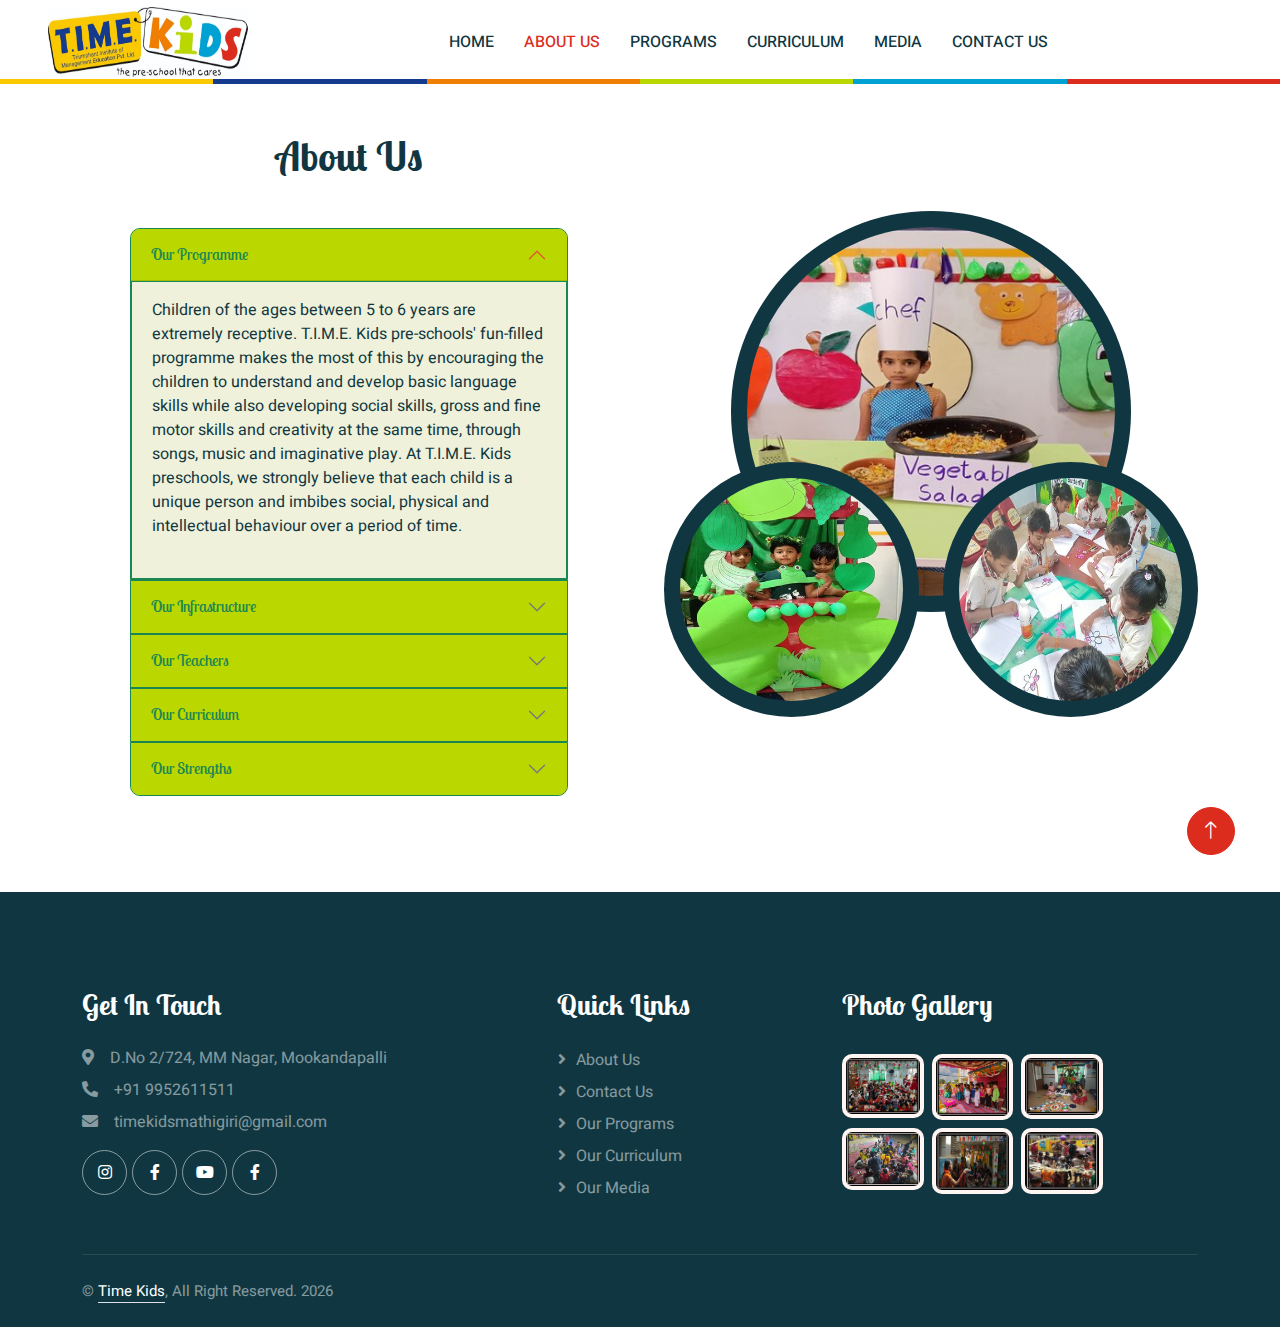
==== commit 13fd77bd: "first commit" ====
--- a/about.html
+++ b/about.html
@@ -102,7 +102,7 @@
                                     </h2>
                                     <div id="collapseProgramme" class="accordion-collapse collapse show" style="border: 1px solid #198754;" aria-labelledby="headingProgramme" data-bs-parent="#accordion">
                                         <div class="accordion-body text-dark" style="background-color: #eff1da;">
-                                            Children of the ages between 18 months and 6 years are extremely receptive. T.I.M.E. Kids pre-schools' fun-filled programme makes the most of this by encouraging the children to understand and develop basic language skills while also developing social skills, gross and fine motor skills and creativity at the same time, through songs, music and imaginative play. At T.I.M.E. Kids preschools, we strongly believe that each child is a unique person and imbibes social, physical and intellectual behaviour over a period of time.                                            <br><br>
+                                            Children of the ages between 5 to 6 years are extremely receptive. T.I.M.E. Kids pre-schools' fun-filled programme makes the most of this by encouraging the children to understand and develop basic language skills while also developing social skills, gross and fine motor skills and creativity at the same time, through songs, music and imaginative play. At T.I.M.E. Kids preschools, we strongly believe that each child is a unique person and imbibes social, physical and intellectual behaviour over a period of time.                                            <br><br>
                                             <!-- <div class="text-center">
                                                 <img src="img/classes-1.jpg" alt="Programme Image" class="img-fluid rounded" style="max-width: 100%; height: auto;">
                                             </div> -->
@@ -198,13 +198,13 @@
                     <div class="col-lg-6 about-img wow fadeInUp" data-wow-delay="0.5s">
                         <div class="row">
                             <div class="col-12 text-center">
-                                <img class="img-fluid w-75 rounded-circle bg-dark p-3" src="img/classes-1.jpg" alt="">
+                                <img class="img-fluid w-75 rounded-circle bg-dark p-3" src="img/IMG-20241122-WA0264.jpg" alt="">
                             </div>
                             <div class="col-6 text-start" style="margin-top: -150px;">
-                                <img class="img-fluid w-100 rounded-circle bg-dark p-3" src="img/about-2.jpg" alt="">
+                                <img class="img-fluid w-100 rounded-circle bg-dark p-3" src="img/IMG-20241122-WA0027.jpg" alt="">
                             </div>
                             <div class="col-6 text-end" style="margin-top: -150px;">
-                                <img class="img-fluid w-100 rounded-circle bg-dark p-3" src="img/about-3.jpg" alt="">
+                                <img class="img-fluid w-100 rounded-circle bg-dark p-3" src="img/IMG_20241105_124824_840.jpg" alt="">
                             </div>
                         </div>
                     </div>
--- a/css/style.css
+++ b/css/style.css
@@ -1,4 +1,3 @@
-/********** Template CSS **********/
 :root {
     --primary: #dc2c1d;
     --light: #FFF5F3;
@@ -57,7 +56,6 @@
     width: 100%;
     height: 100%;
     border-radius: 50%;
-    box-shadow: 0px 4px 8px rgba(0, 0, 0, 0.2);
 }
 
 .video-gallery-container {
@@ -222,36 +220,35 @@
     display: flex;
     flex-wrap: wrap;
     justify-content: center;
-    align-items: stretch; /* Ensure both items have the same height */
+    align-items: stretch;
     margin: 20px;
 }
 
 .media-item {
-    flex: 1 1 50%; /* Default to 50% width on larger screens */
-    padding: 10px;
+    flex: 1 1 100%;
+    /* padding: 10px; */
 }
 
 .media-item img, 
 .media-item video {
     width: 100%;
-    height: 100%; /* Make them occupy the same height */
-    object-fit: cover; /* Ensure aspect ratio is maintained */
-    border-radius: 8px; /* Rounded corners for a polished look */
-}
-
-/* Responsive layout for mobile view */
+    height: 100%;
+    object-fit: cover;
+    border-radius: 8px;
+}
+
 @media (max-width: 768px) {
     .responsive-media-container {
-        flex-direction: column; /* Stack items vertically */
+        flex-direction: column;
     }
 
     .media-item {
-        flex: 1 1 100%; /* Allow full width on mobile */
+        flex: 1 1 100%;
     }
 
     .media-item img, 
     .media-item video {
-        height: auto; /* Allow natural height for mobile view */
+        height: auto;
     }
 }
 
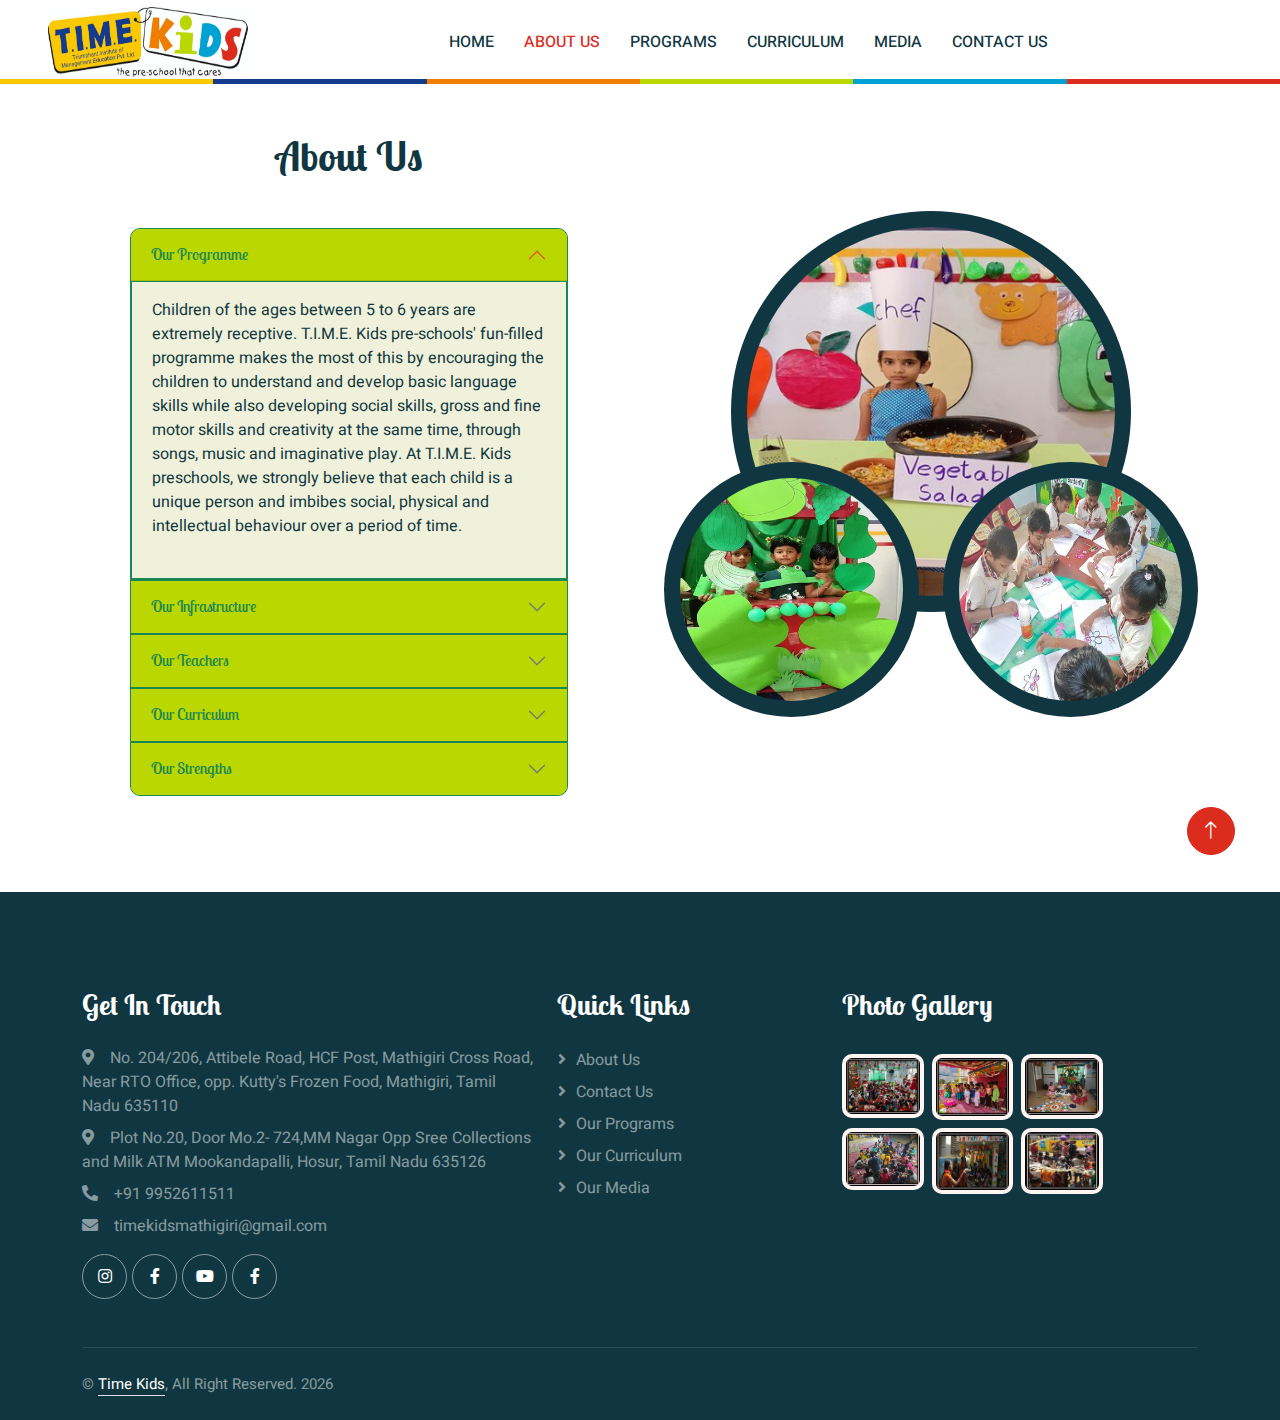
==== commit ce33a4f8: "first commit" ====
--- a/about.html
+++ b/about.html
@@ -220,7 +220,8 @@
                 <div class="row g-9">
                     <div class="col-lg-5 col-md-6">
                         <h3 class="text-white mb-4">Get In Touch</h3>
-                        <p class="mb-2"><i class="fa fa-map-marker-alt me-3"></i>D.No 2/724, MM Nagar, Mookandapalli</p>
+                        <p class="mb-2"><i class="fa fa-map-marker-alt me-3"></i>No. 204/206, Attibele Road, HCF Post, Mathigiri Cross Road, Near RTO Office, opp. Kutty's Frozen Food, Mathigiri, Tamil Nadu 635110</p>
+                        <p class="mb-2"><i class="fa fa-map-marker-alt me-3"></i>Plot No.20, Door Mo.2- 724,MM Nagar Opp Sree Collections and Milk ATM Mookandapalli, Hosur, Tamil Nadu 635126</p>
                         <p class="mb-2"><i class="fa fa-phone-alt me-3"></i>+91 9952611511</p>
                         <p class="mb-2"><i class="fa fa-envelope me-3"></i>timekidsmathigiri@gmail.com</p>
                         <div class="d-flex pt-2">
--- a/css/style.css
+++ b/css/style.css
@@ -216,6 +216,87 @@
     }
 }
 
+.video-gallery {
+    display: grid;
+    grid-template-columns: repeat(auto-fit, minmax(300px, 1fr));
+    gap: 1.5rem;
+    padding: 2rem;
+  }
+  
+  .video-card {
+    position: relative;
+    overflow: hidden;
+    border-radius: 8px;
+    background: #000;
+  }
+  
+  .video-card video {
+    width: 100%;
+    height: 100%;
+    display: block;
+  }
+  
+  .overlay {
+    position: absolute;
+    top: 0;
+    left: 0;
+    right: 0;
+    bottom: 0;
+    background: rgba(0, 0, 0, 0.4);
+    display: flex;
+    justify-content: center;
+    align-items: center;
+    opacity: 1;
+    transition: opacity 0.3s ease;
+  }
+  
+  .video-card:hover .overlay {
+    opacity: 0.8;
+  }
+  
+  .play-button {
+    font-size: 2rem;
+    color: #fff;
+    background: transparent;
+    border: none;
+    cursor: pointer;
+  }
+  
+  /* Responsive Adjustments */
+  @media (max-width: 768px) {
+    h1 {
+      font-size: 1.5rem;
+    }
+    
+    p {
+      font-size: 1rem;
+    }
+    
+    .video-gallery {
+      grid-template-columns: repeat(auto-fit, minmax(200px, 1fr));
+      gap: 1rem;
+    }
+  }
+  
+  @media (max-width: 480px) {
+    h1 {
+      font-size: 1.2rem;
+    }
+    
+    p {
+      font-size: 0.9rem;
+    }
+    
+    .play-button {
+      font-size: 1.5rem;
+    }
+    
+    .video-gallery {
+      grid-template-columns: 1fr;
+      padding: 1rem;
+    }
+  }
+
 .responsive-media-container {
     display: flex;
     flex-wrap: wrap;
@@ -226,7 +307,7 @@
 
 .media-item {
     flex: 1 1 100%;
-    /* padding: 10px; */
+    padding: 10px;
 }
 
 .media-item img, 
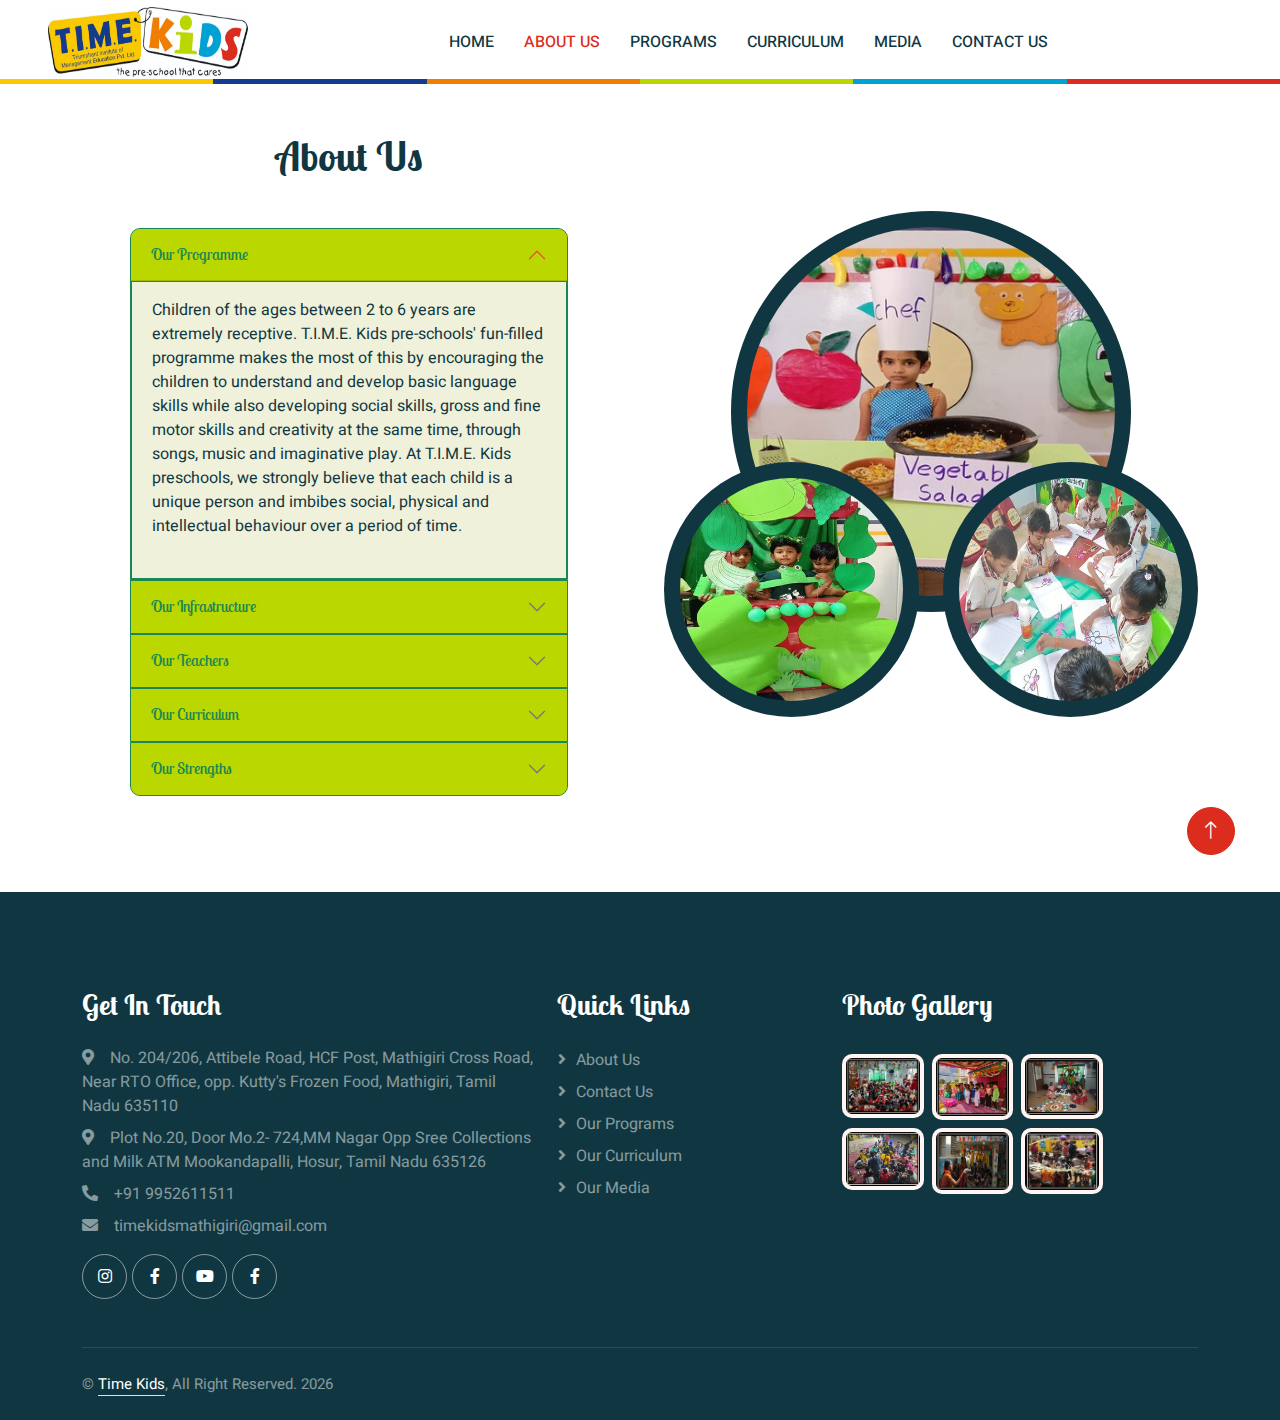
==== commit 1bda7ff6: "first commit" ====
--- a/about.html
+++ b/about.html
@@ -102,7 +102,7 @@
                                     </h2>
                                     <div id="collapseProgramme" class="accordion-collapse collapse show" style="border: 1px solid #198754;" aria-labelledby="headingProgramme" data-bs-parent="#accordion">
                                         <div class="accordion-body text-dark" style="background-color: #eff1da;">
-                                            Children of the ages between 5 to 6 years are extremely receptive. T.I.M.E. Kids pre-schools' fun-filled programme makes the most of this by encouraging the children to understand and develop basic language skills while also developing social skills, gross and fine motor skills and creativity at the same time, through songs, music and imaginative play. At T.I.M.E. Kids preschools, we strongly believe that each child is a unique person and imbibes social, physical and intellectual behaviour over a period of time.                                            <br><br>
+                                            Children of the ages between 2 to 6 years are extremely receptive. T.I.M.E. Kids pre-schools' fun-filled programme makes the most of this by encouraging the children to understand and develop basic language skills while also developing social skills, gross and fine motor skills and creativity at the same time, through songs, music and imaginative play. At T.I.M.E. Kids preschools, we strongly believe that each child is a unique person and imbibes social, physical and intellectual behaviour over a period of time.                                            <br><br>
                                             <!-- <div class="text-center">
                                                 <img src="img/classes-1.jpg" alt="Programme Image" class="img-fluid rounded" style="max-width: 100%; height: auto;">
                                             </div> -->
